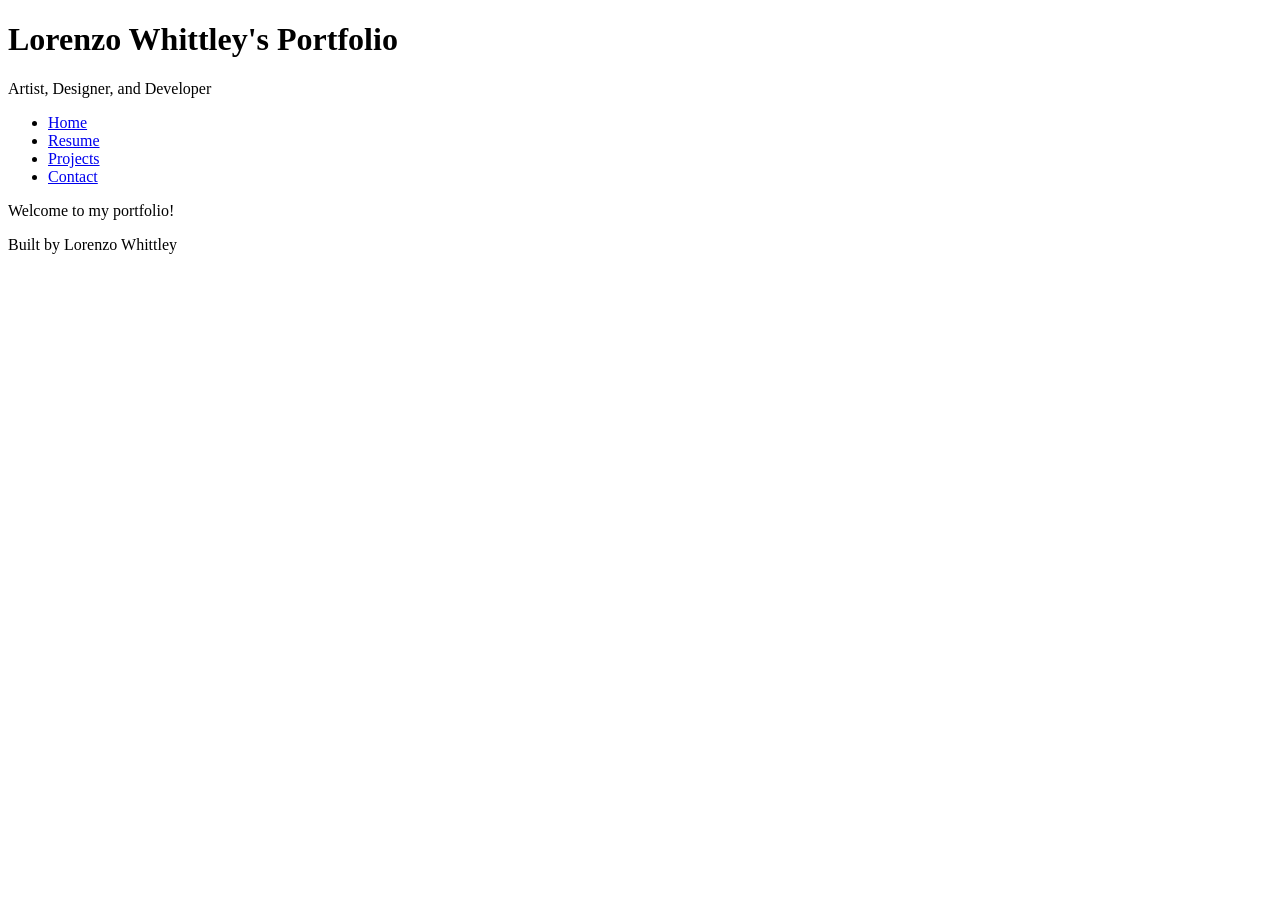
==== index.html @ e92fdf8f "html basics All the content necessary for the code-along." ====
<!DOCTYPE html>
<html lang="en">
<head>
    <meta charset="UTF-8">
    <meta name="viewport" content="width=device-width, initial-scale=1.0">
    <title>Lorenzo Whittley Portfolio</title>
</head>
<body>
    <header>
        <h1> Lorenzo Whittley's Portfolio</h1>
        <p> Artist, Designer, and Developer</p>
    </header>
    <nav>
        <ul>
            <li><a href="index.html">Home</a></li>
            <li><a href="resume.html">Resume</a></li>
            <li><a href="projects.html">Projects</a></li>
            <li><a href="contact.html">Contact</a></li>
        </ul>
    </nav>
    <main>
        <p>Welcome to my portfolio!</p>
    </main>
    <footer>
        <p>Built by Lorenzo Whittley</p>
    </footer>
</body>
</html>
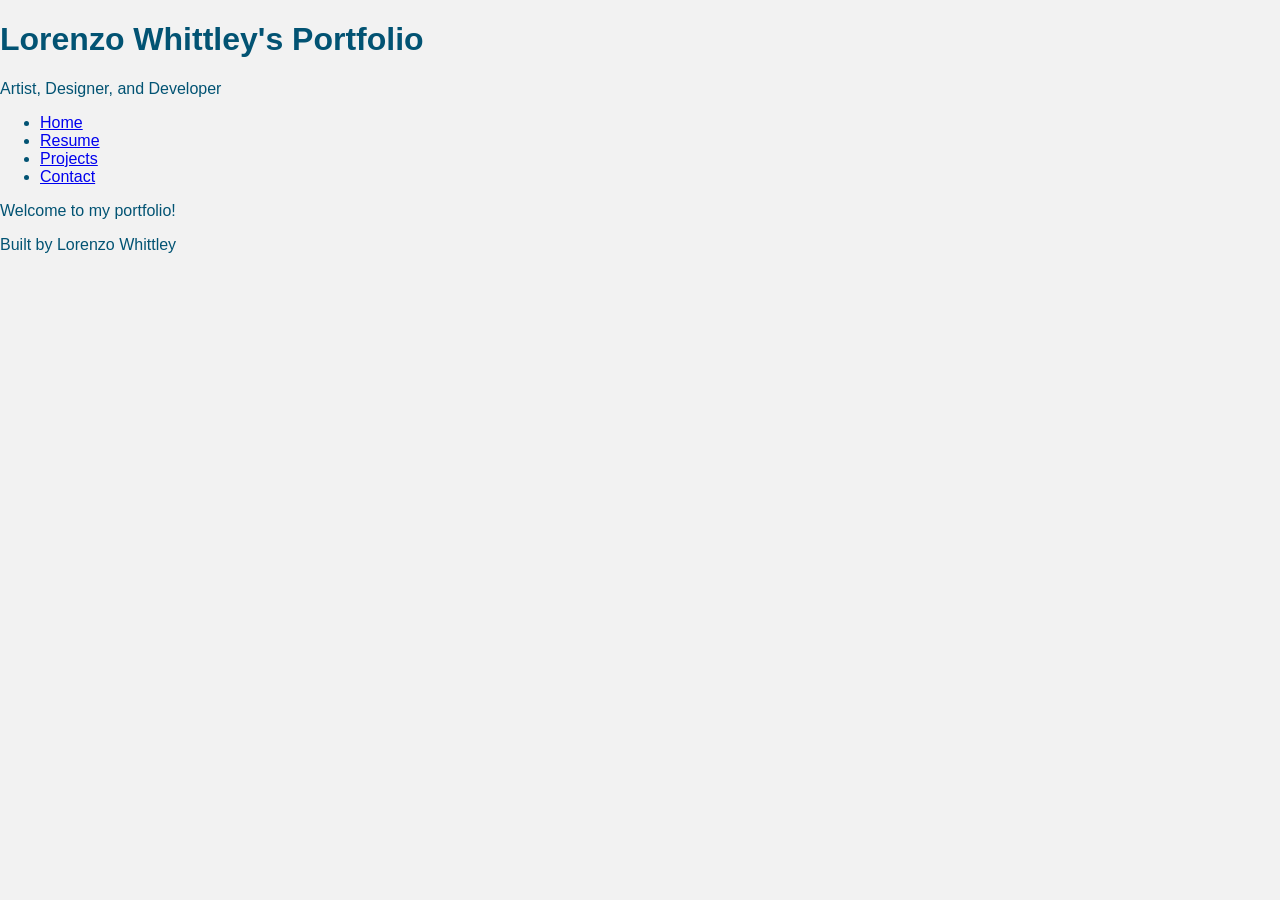
==== commit 38f0bfff: "CSS added Set up template and body base for mobile first." ====
--- a/index.html
+++ b/index.html
@@ -3,6 +3,7 @@
 <head>
     <meta charset="UTF-8">
     <meta name="viewport" content="width=device-width, initial-scale=1.0">
+    <link rel="stylesheet" href="styles.css">
     <title>Lorenzo Whittley Portfolio</title>
 </head>
 <body>
--- a/styles.css
+++ b/styles.css
@@ -0,0 +1,17 @@
+/* CSS by Lorenzo Whittley */
+/* Color Palette:
+   - sea blue: ##048ABF
+   - grayish blue: #025373
+   - light blue: #04C4D9
+   - off white: #F2F2F2
+   - dark brown: #401E01 
+*/
+
+/* GLOBAL (base) MOBILE FIRST */
+body {
+    font-family: 'Roboto', sans-serif;
+    background-color: #F2F2F2;
+    color: #025373;
+    margin: 0;
+    padding: 0;
+}
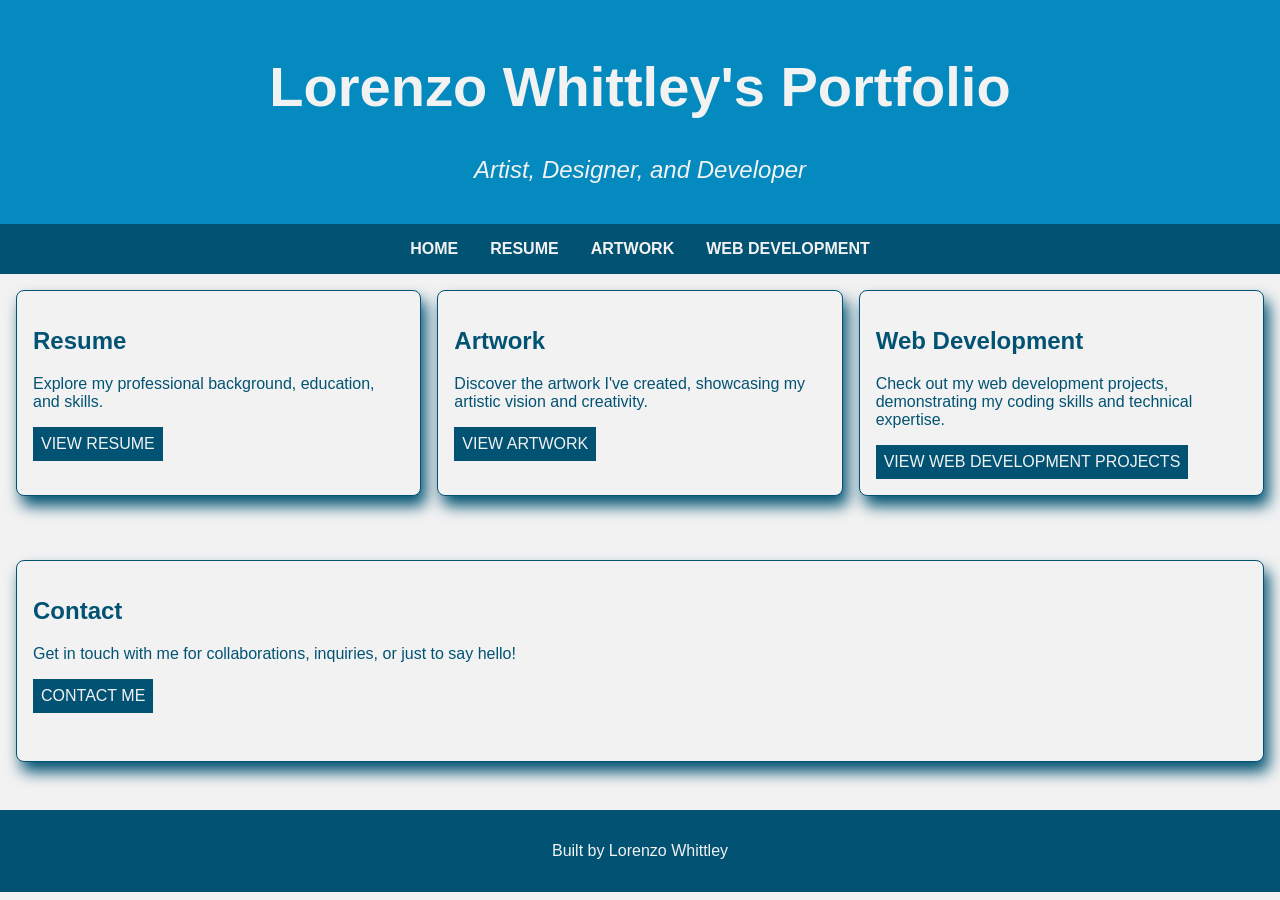
==== commit d4c05e1b: "CSS Updated for Mobile First -Mobile First CSS -CSS for tablets and monitors -HTML Updated; Pages up" ====
--- a/index.html
+++ b/index.html
@@ -9,19 +9,42 @@
 <body>
     <header>
         <h1> Lorenzo Whittley's Portfolio</h1>
-        <p> Artist, Designer, and Developer</p>
+        <p>Artist, Designer, and Developer</p>
     </header>
     <nav>
         <ul>
             <li><a href="index.html">Home</a></li>
             <li><a href="resume.html">Resume</a></li>
-            <li><a href="projects.html">Projects</a></li>
-            <li><a href="contact.html">Contact</a></li>
+            <li><a href="artwork.html">Artwork</a></li>
+            <li><a href="webdev.html">Web Development</a></li>
         </ul>
     </nav>
-    <main>
-        <p>Welcome to my portfolio!</p>
+    <main class="card-row">
+        
+        <section id="resume">
+            <h2>Resume</h2>
+            <p>Explore my professional background, education, and skills.</p>
+            <a href="resume.html">View Resume</a>
+        </section>
+        <section id="artwork">
+            <h2>Artwork</h2>
+            <p>Discover the artwork I've created, showcasing my artistic vision and creativity.</p>
+            <a href="artwork.html">View Artwork</a>
+        </section>
+        <section id="webdev">
+            <h2>Web Development</h2>
+            <p>Check out my web development projects, demonstrating my coding skills and technical expertise.</p>
+            <a href="webdev.html">View Web Development Projects</a>
+        </section>
     </main>
+
+    <aside>
+        <section id="contact">
+            <h2>Contact</h2>
+            <p>Get in touch with me for collaborations, inquiries, or just to say hello!</p>
+            <a href="contact.html">Contact Me</a>
+        </section>
+    </aside>
     <footer>
         <p>Built by Lorenzo Whittley</p>
     </footer>
--- a/styles.css
+++ b/styles.css
@@ -4,14 +4,142 @@
    - grayish blue: #025373
    - light blue: #04C4D9
    - off white: #F2F2F2
-   - dark brown: #401E01 
+   - reddish orange: #EB7B3C 
 */
 
-/* GLOBAL (base) MOBILE FIRST */
-body {
-    font-family: 'Roboto', sans-serif;
-    background-color: #F2F2F2;
-    color: #025373;
-    margin: 0;
-    padding: 0;
+/* GLOBAL (BASE) STYLES MOBILE FIRST */
+@media screen and (min-width: 500px) {
+    body {
+        font-family: 'Helvetica', sans-serif;
+        margin: 0;
+        background-color: #F2F2F2;
+        color: #025373;
+        display: grid;
+        grid-template-columns: 1fr;
+    }
+
+    header {
+        background-color: #048ABF;
+        color: #F2F2F2;
+        text-align: center;
+        padding: 1rem;
+    }
+
+    header h1 {
+        font-size: 3.5em;
+    }
+
+    header p {
+        font-size: 1.5em;
+        font-style: italic;
+    }
+
+    nav {
+        background-color: #025373;
+        padding: 0.5rem;
+    }
+
+    nav ul {
+        list-style: none;
+        margin: 0;
+        padding: 0;
+    }
+
+    nav a {
+        color: #F2F2F2;
+        text-decoration: none;
+        font-weight: bold;
+        font-size: 1em;
+        padding: 0.5rem;
+        display: inline-block;
+        text-transform: uppercase;
+    }
+
+    nav a:hover {
+        border-left: 4px solid #EB7B3C;
+        background-color: #04C4D9;
+        font-style: italic;
+        gap: 2rem;
+    }
+
+
+    main {
+        padding: 1rem;
+    }
+
+    main a {
+        background-color: #025373;
+        color: #F2F2F2;
+        text-decoration: none;
+        padding: 0.5rem;
+        display: inline-block;
+        text-transform: uppercase;
+    }
+
+    main a:hover {
+        background-color: #04c4d9;
+        font-style: italic;
+    }
+
+    section {
+        margin-bottom: 2rem;
+    }
+
+    .card-row section{
+        background-color: #F2F2F2;
+        border-radius: 0.5rem;
+        border: 1px solid #025373;
+        box-shadow: 5px 10px 15px #025373;
+        padding: 1rem;
+    }
+
+    aside {
+        background-color: #F2F2F2;
+        border-radius: 0.5rem;
+        border: 1px solid #025373;
+        box-shadow: 5px 10px 15px #025373;
+        padding: 1rem;
+        margin: 1rem;
+        margin-bottom: 3rem;
+    }
+
+    aside a {
+        background-color: #025373;
+        color: #F2F2F2;
+        text-decoration: none;
+        padding: 0.5rem;
+        display: inline-block;
+        text-transform: uppercase;
+    }
+
+    aside a:hover {
+        background-color: #04c4d9;
+        font-style: italic;
+    }
+
+    footer {
+        background-color: #025373;
+        color: #F2F2F2;
+        padding: 1rem;
+        text-align: center;
+    }
+    
+    /* MEDIA QUERIES FOR TABLETS AND DESKTOPS */
+
+@media screen and (min-width: 800px) {
+    nav ul {
+        display: flex;
+        justify-content: center;
+        gap: 1rem;
+    }
+
+    .card-row {
+        display: flex;
+        gap: 1rem;
+    }
+
+    .card-row section {
+        width: 50%;
+    }
+}
 }
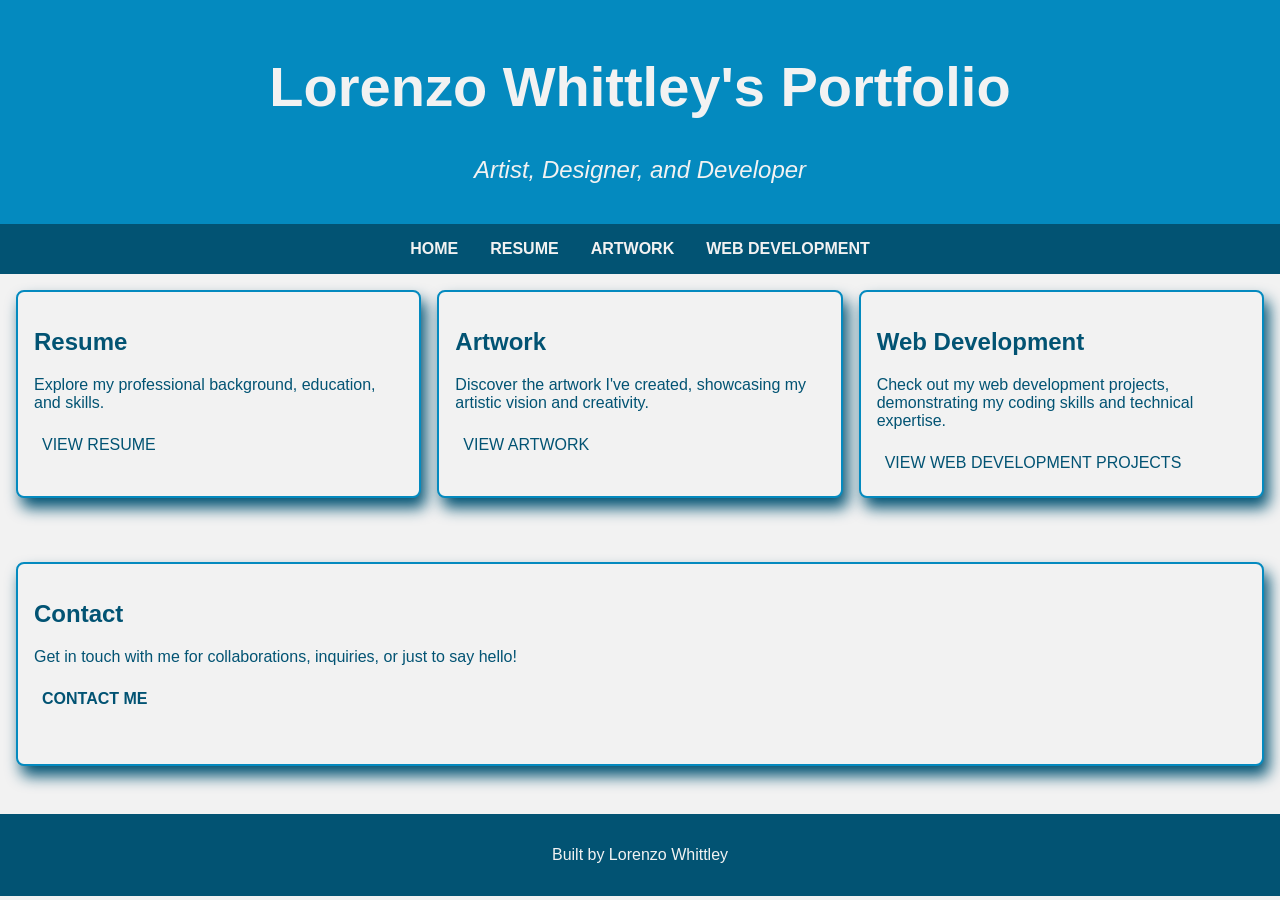
==== commit 9921d93f: "Final debugging and corrections" ====
--- a/index.html
+++ b/index.html
@@ -37,12 +37,11 @@
             <a href="webdev.html">View Web Development Projects</a>
         </section>
     </main>
-
     <aside>
         <section id="contact">
             <h2>Contact</h2>
             <p>Get in touch with me for collaborations, inquiries, or just to say hello!</p>
-            <a href="contact.html">Contact Me</a>
+            <a href="contact.html"><strong>Contact Me</strong></a>
         </section>
     </aside>
     <footer>
--- a/styles.css
+++ b/styles.css
@@ -68,8 +68,7 @@
     }
 
     main a {
-        background-color: #025373;
-        color: #F2F2F2;
+        color: #025373;
         text-decoration: none;
         padding: 0.5rem;
         display: inline-block;
@@ -77,7 +76,7 @@
     }
 
     main a:hover {
-        background-color: #04c4d9;
+        color: #04c4d9;
         font-style: italic;
     }
 
@@ -88,15 +87,23 @@
     .card-row section{
         background-color: #F2F2F2;
         border-radius: 0.5rem;
-        border: 1px solid #025373;
+        border: 2px solid #048ABF;
         box-shadow: 5px 10px 15px #025373;
         padding: 1rem;
+    }
+
+    img {
+        margin-top: 0.5rem;
+        margin-bottom: 0.5rem;
+        max-width: 100%;
+        outline: 1px solid #048ABF;
+        box-shadow: 2px 5px 7px #025373;
     }
 
     aside {
         background-color: #F2F2F2;
         border-radius: 0.5rem;
-        border: 1px solid #025373;
+        border: 2px solid #048ABF;
         box-shadow: 5px 10px 15px #025373;
         padding: 1rem;
         margin: 1rem;
@@ -104,8 +111,7 @@
     }
 
     aside a {
-        background-color: #025373;
-        color: #F2F2F2;
+        color: #025373;
         text-decoration: none;
         padding: 0.5rem;
         display: inline-block;
@@ -113,7 +119,7 @@
     }
 
     aside a:hover {
-        background-color: #04c4d9;
+        color: #04c4d9;
         font-style: italic;
     }
 
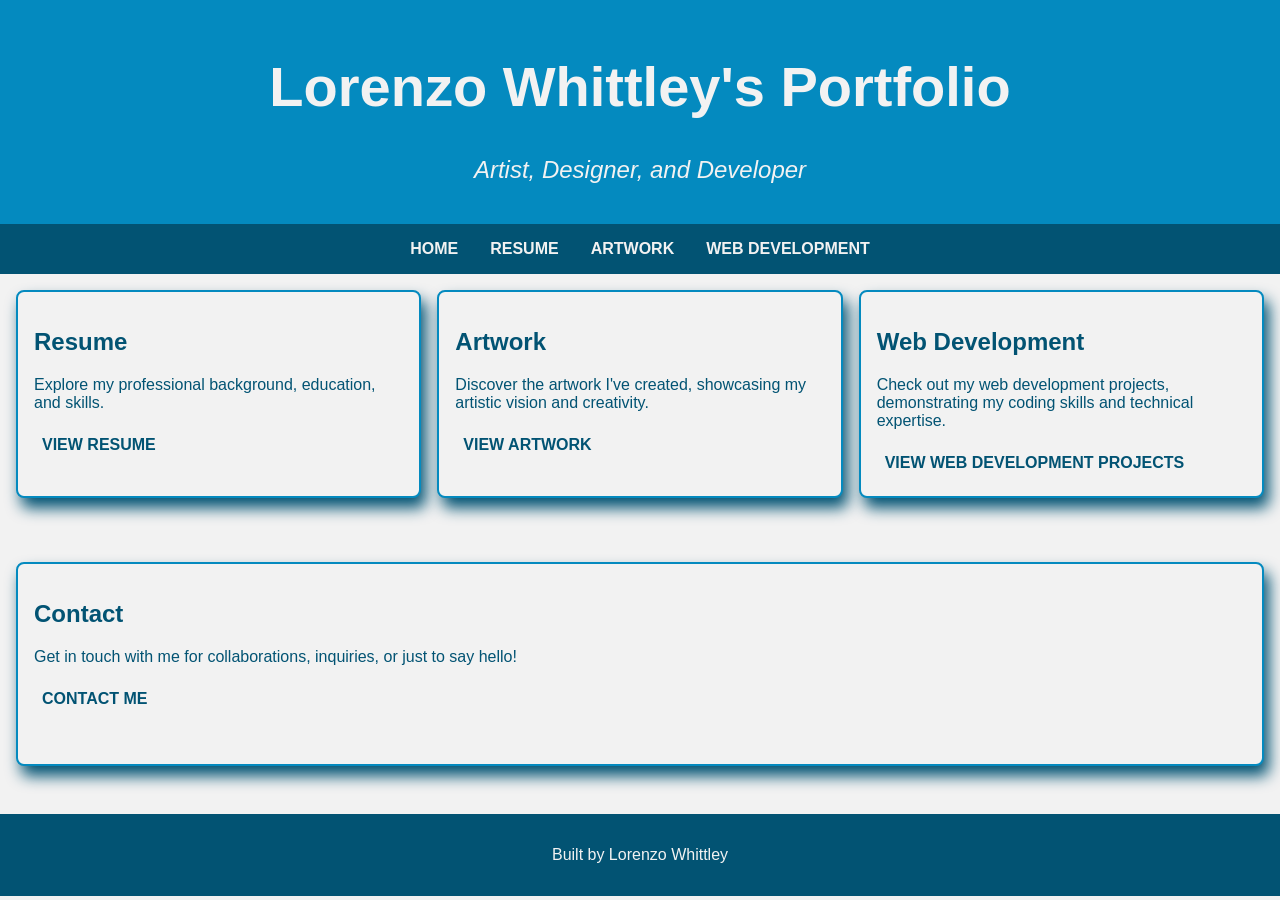
==== commit 577a9ece: "READ ME updated" ====
--- a/index.html
+++ b/index.html
@@ -24,17 +24,17 @@
         <section id="resume">
             <h2>Resume</h2>
             <p>Explore my professional background, education, and skills.</p>
-            <a href="resume.html">View Resume</a>
+            <a href="resume.html"><strong>View Resume</strong></a>
         </section>
         <section id="artwork">
             <h2>Artwork</h2>
             <p>Discover the artwork I've created, showcasing my artistic vision and creativity.</p>
-            <a href="artwork.html">View Artwork</a>
+            <a href="artwork.html"><strong>View Artwork</strong></a>
         </section>
         <section id="webdev">
             <h2>Web Development</h2>
             <p>Check out my web development projects, demonstrating my coding skills and technical expertise.</p>
-            <a href="webdev.html">View Web Development Projects</a>
+            <a href="webdev.html"><strong>View Web Development Projects</strong></a>
         </section>
     </main>
     <aside>
